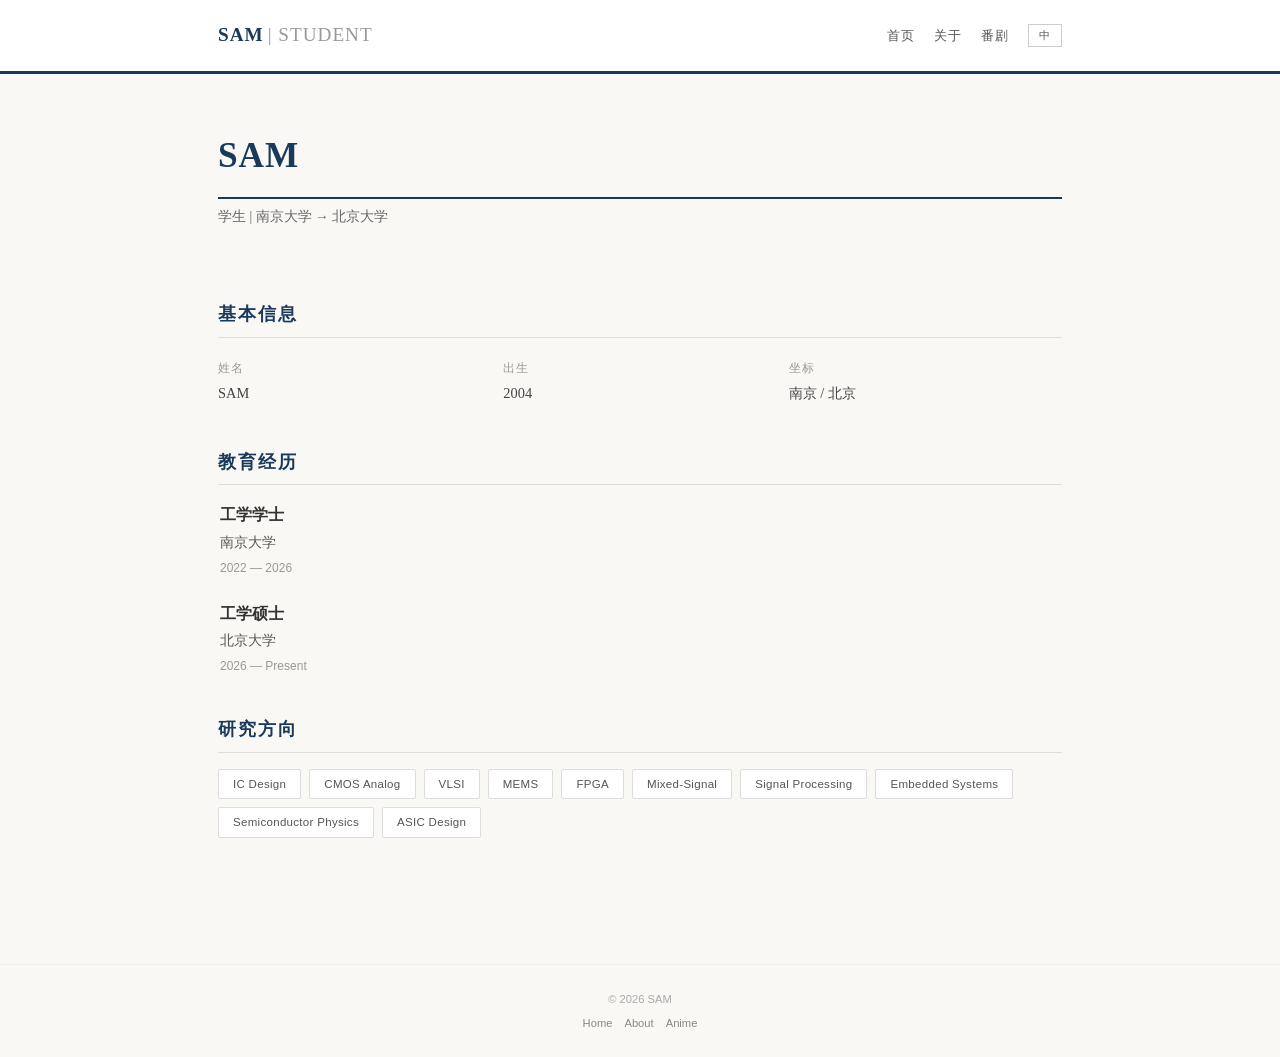
==== about.html @ 3e4a6394 "Add files via upload first upload" ====
﻿<!DOCTYPE html>
<html lang="zh-CN">
<head>
<meta charset="UTF-8">
<meta name="viewport" content="width=device-width, initial-scale=1.0">
<title data-i18n="page_title">SAM | About</title>
<style>
*,*::before,*::after{margin:0;padding:0;box-sizing:border-box}
html{scroll-behavior:smooth}
body{font-family:Georgia,'Times New Roman','Noto Serif SC',serif;background:#faf8f5;color:#2c2c2c;min-height:100vh;line-height:1.8}
::selection{background:#1a3a5c22;color:#1a3a5c}
.top-bar{background:#fff;border-bottom:3px solid #1a3a5c;padding:18px 0;position:sticky;top:0;z-index:100}
.top-bar .inner{max-width:900px;margin:0 auto;padding:0 28px;display:flex;justify-content:space-between;align-items:center}
.top-bar .name{font-size:1.2rem;font-weight:700;color:#1a3a5c;letter-spacing:1px;text-transform:uppercase}
.top-bar .nav{display:flex;gap:20px;align-items:center}
.top-bar .nav a{color:#555;text-decoration:none;font-size:0.8rem;letter-spacing:0.5px;text-transform:uppercase;transition:color 0.2s;font-family:'Helvetica Neue',Arial,sans-serif}
.top-bar .nav a:hover{color:#1a3a5c}
.lang-btn{background:none;border:1px solid #ccc;color:#555;padding:3px 10px;font-family:'Helvetica Neue',Arial,sans-serif;font-size:0.7rem;letter-spacing:1px;cursor:pointer;transition:all 0.2s;text-transform:uppercase}
.lang-btn:hover{border-color:#1a3a5c;color:#1a3a5c}
.hero{max-width:900px;margin:0 auto;padding:50px 28px 30px}
.hero h1{font-size:2.2rem;font-weight:700;color:#1a3a5c;letter-spacing:1px;border-bottom:2px solid #1a3a5c;padding-bottom:10px;margin-bottom:6px}
.hero .affil{font-size:0.85rem;color:#666;margin-bottom:4px}
.content{max-width:900px;margin:0 auto;padding:0 28px 60px}
.section{margin:36px 0}
.section h2{font-size:1.1rem;font-weight:700;color:#1a3a5c;text-transform:uppercase;letter-spacing:2px;border-bottom:1px solid #ddd;padding-bottom:6px;margin-bottom:16px}
.edu-item{margin-bottom:20px;padding-left:2px}
.edu-item .degree{font-weight:700;font-size:1rem;color:#333}
.edu-item .school{font-size:0.9rem;color:#555}
.edu-item .period{font-size:0.75rem;color:#999;font-family:'Helvetica Neue',Arial,sans-serif;margin-top:2px}
.badges{display:flex;flex-wrap:wrap;gap:8px;margin:8px 0}
.badge{padding:4px 14px;border:1px solid #ddd;border-radius:2px;font-family:'Helvetica Neue',Arial,sans-serif;font-size:0.72rem;color:#555;transition:all 0.2s;background:#fff;letter-spacing:0.3px}
.badge:hover{border-color:#1a3a5c;color:#1a3a5c;background:#f0f4f8}
.profile-grid{display:grid;grid-template-columns:repeat(auto-fit,minmax(200px,1fr));gap:12px;margin:4px 0 8px}
.profile-item{padding:4px 0}
.profile-item .label{font-size:0.72rem;color:#999;text-transform:uppercase;letter-spacing:1px;font-family:'Helvetica Neue',Arial,sans-serif}
.profile-item .value{font-size:0.9rem;color:#444;margin-top:2px}
footer{text-align:center;padding:24px 0;margin-top:30px;border-top:1px solid #eee;color:#aaa;font-size:0.7rem;font-family:'Helvetica Neue',Arial,sans-serif}
footer a{color:#888;text-decoration:none;margin:0 6px}
footer a:hover{color:#1a3a5c}
@media(max-width:600px){.top-bar .inner{flex-direction:column;gap:10px}.hero h1{font-size:1.6rem}}
</style>
</head>
<body>
<div class="top-bar">
  <div class="inner">
    <div class="name">SAM<span style="font-weight:300;color:#999;margin-left:4px">| Student</span></div>
    <div class="nav">
      <a href="index.html" data-i18n="nav_home">Home</a>
      <a href="about.html" data-i18n="nav_about">About</a>
      <a href="anime.html" data-i18n="nav_anime">Anime</a>
      <button class="lang-btn" id="langToggle">中</button>
    </div>
  </div>
</div>

<div class="hero">
  <h1 data-i18n="hero_name">SAM</h1>
  <div class="affil" data-i18n="hero_affil">Student | Nanjing University → Peking University</div>
</div>

<div class="content">
  <div class="section">
    <h2 data-i18n="sec_profile">Profile</h2>
    <div class="profile-grid">
      <div class="profile-item"><div class="label" data-i18n="pro_name_label">Name</div><div class="value">SAM</div></div>
      <div class="profile-item"><div class="label" data-i18n="pro_birth_label">Date of Birth</div><div class="value">2004</div></div>
      <div class="profile-item"><div class="label" data-i18n="pro_loc_label">Location</div><div class="value" data-i18n="pro_loc_val">Nanjing / Beijing</div></div>
    </div>
  </div>

  <div class="section">
    <h2 data-i18n="sec_edu">Education</h2>
    <div class="edu-item">
      <div class="degree" data-i18n="edu1_title">工学学士</div>
      <div class="school" data-i18n="edu1_school">南京大学</div>
      <div class="period">2022 — 2026</div>
    </div>
    <div class="edu-item">
      <div class="degree" data-i18n="edu2_title">工学硕士</div>
      <div class="school" data-i18n="edu2_school">北京大学</div>
      <div class="period">2026 — Present</div>
    </div>
  </div>

  <div class="section">
    <h2 data-i18n="sec_research">Research Interests</h2>
    <div class="badges">
      <span class="badge">IC Design</span><span class="badge">CMOS Analog</span><span class="badge">VLSI</span>
      <span class="badge">MEMS</span><span class="badge">FPGA</span><span class="badge">Mixed-Signal</span>
      <span class="badge">Signal Processing</span><span class="badge">Embedded Systems</span>
      <span class="badge">Semiconductor Physics</span><span class="badge">ASIC Design</span>
    </div>
  </div>
</div>

<footer>
  <p>&copy; 2026 SAM</p>
  <p style="margin-top:4px"><a href="index.html">Home</a><a href="about.html">About</a><a href="anime.html">Anime</a></p>
</footer>

<script>
const i18n={
  zh:{page_title:'SAM | 关于',nav_home:'首页',nav_about:'关于',nav_anime:'番剧',
    hero_name:'SAM',hero_affil:'学生 | 南京大学 → 北京大学',
    sec_profile:'基本信息',pro_name_label:'姓名',pro_birth_label:'出生',pro_loc_label:'坐标',pro_loc_val:'南京 / 北京',
    sec_edu:'教育经历',edu1_title:'工学学士',edu1_school:'南京大学',edu2_title:'工学硕士',edu2_school:'北京大学',
    sec_research:'研究方向'},
  en:{page_title:'SAM | About',nav_home:'Home',nav_about:'About',nav_anime:'Anime',
    hero_name:'SAM',hero_affil:'Student | Nanjing University → Peking University',
    sec_profile:'Profile',pro_name_label:'Name',pro_birth_label:'Date of Birth',pro_loc_label:'Location',pro_loc_val:'Nanjing / Beijing',
    sec_edu:'Education',edu1_title:'B.Eng.',edu1_school:'Nanjing University',edu2_title:'M.Eng.',edu2_school:'Peking University',
    sec_research:'Research Interests'}
};
function applyLang(l){localStorage.setItem('sam_lang',l);document.getElementById('langToggle').textContent=l==='zh'?'中':'EN';document.querySelectorAll('[data-i18n]').forEach(el=>{const k=el.dataset.i18n;if(i18n[l]&&i18n[l][k]) el.innerHTML=i18n[l][k]})}
const sl=localStorage.getItem('sam_lang')||'zh';document.getElementById('langToggle').textContent=sl==='zh'?'中':'EN';
document.getElementById('langToggle').addEventListener('click',()=>{const c=localStorage.getItem('sam_lang')||'zh';applyLang(c==='zh'?'en':'zh')});
setTimeout(()=>applyLang(sl),10);
</script>
</body>
</html>
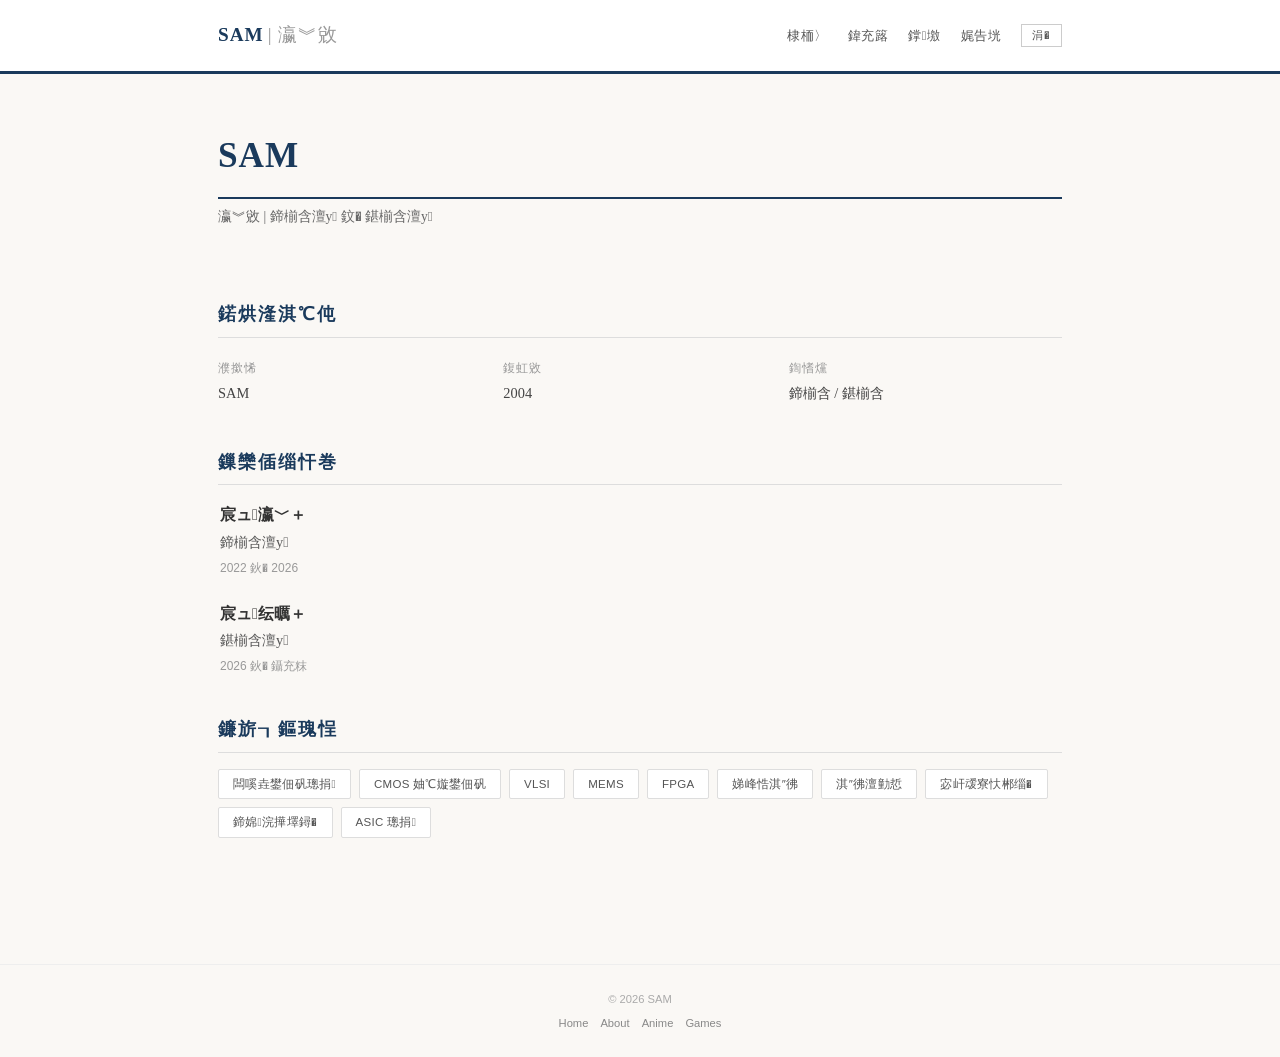
==== commit 3620c68c: "Update about.html" ====
--- a/about.html
+++ b/about.html
@@ -1,120 +1,121 @@
-﻿<!DOCTYPE html>
-<html lang="zh-CN">
-<head>
-<meta charset="UTF-8">
-<meta name="viewport" content="width=device-width, initial-scale=1.0">
-<title data-i18n="page_title">SAM | About</title>
-<style>
-*,*::before,*::after{margin:0;padding:0;box-sizing:border-box}
-html{scroll-behavior:smooth}
-body{font-family:Georgia,'Times New Roman','Noto Serif SC',serif;background:#faf8f5;color:#2c2c2c;min-height:100vh;line-height:1.8}
-::selection{background:#1a3a5c22;color:#1a3a5c}
-.top-bar{background:#fff;border-bottom:3px solid #1a3a5c;padding:18px 0;position:sticky;top:0;z-index:100}
-.top-bar .inner{max-width:900px;margin:0 auto;padding:0 28px;display:flex;justify-content:space-between;align-items:center}
-.top-bar .name{font-size:1.2rem;font-weight:700;color:#1a3a5c;letter-spacing:1px;text-transform:uppercase}
-.top-bar .nav{display:flex;gap:20px;align-items:center}
-.top-bar .nav a{color:#555;text-decoration:none;font-size:0.8rem;letter-spacing:0.5px;text-transform:uppercase;transition:color 0.2s;font-family:'Helvetica Neue',Arial,sans-serif}
-.top-bar .nav a:hover{color:#1a3a5c}
-.lang-btn{background:none;border:1px solid #ccc;color:#555;padding:3px 10px;font-family:'Helvetica Neue',Arial,sans-serif;font-size:0.7rem;letter-spacing:1px;cursor:pointer;transition:all 0.2s;text-transform:uppercase}
-.lang-btn:hover{border-color:#1a3a5c;color:#1a3a5c}
-.hero{max-width:900px;margin:0 auto;padding:50px 28px 30px}
-.hero h1{font-size:2.2rem;font-weight:700;color:#1a3a5c;letter-spacing:1px;border-bottom:2px solid #1a3a5c;padding-bottom:10px;margin-bottom:6px}
-.hero .affil{font-size:0.85rem;color:#666;margin-bottom:4px}
-.content{max-width:900px;margin:0 auto;padding:0 28px 60px}
-.section{margin:36px 0}
-.section h2{font-size:1.1rem;font-weight:700;color:#1a3a5c;text-transform:uppercase;letter-spacing:2px;border-bottom:1px solid #ddd;padding-bottom:6px;margin-bottom:16px}
-.edu-item{margin-bottom:20px;padding-left:2px}
-.edu-item .degree{font-weight:700;font-size:1rem;color:#333}
-.edu-item .school{font-size:0.9rem;color:#555}
-.edu-item .period{font-size:0.75rem;color:#999;font-family:'Helvetica Neue',Arial,sans-serif;margin-top:2px}
-.badges{display:flex;flex-wrap:wrap;gap:8px;margin:8px 0}
-.badge{padding:4px 14px;border:1px solid #ddd;border-radius:2px;font-family:'Helvetica Neue',Arial,sans-serif;font-size:0.72rem;color:#555;transition:all 0.2s;background:#fff;letter-spacing:0.3px}
-.badge:hover{border-color:#1a3a5c;color:#1a3a5c;background:#f0f4f8}
-.profile-grid{display:grid;grid-template-columns:repeat(auto-fit,minmax(200px,1fr));gap:12px;margin:4px 0 8px}
-.profile-item{padding:4px 0}
-.profile-item .label{font-size:0.72rem;color:#999;text-transform:uppercase;letter-spacing:1px;font-family:'Helvetica Neue',Arial,sans-serif}
-.profile-item .value{font-size:0.9rem;color:#444;margin-top:2px}
-footer{text-align:center;padding:24px 0;margin-top:30px;border-top:1px solid #eee;color:#aaa;font-size:0.7rem;font-family:'Helvetica Neue',Arial,sans-serif}
-footer a{color:#888;text-decoration:none;margin:0 6px}
-footer a:hover{color:#1a3a5c}
-@media(max-width:600px){.top-bar .inner{flex-direction:column;gap:10px}.hero h1{font-size:1.6rem}}
-</style>
-</head>
-<body>
-<div class="top-bar">
-  <div class="inner">
-    <div class="name">SAM<span style="font-weight:300;color:#999;margin-left:4px">| Student</span></div>
-    <div class="nav">
-      <a href="index.html" data-i18n="nav_home">Home</a>
-      <a href="about.html" data-i18n="nav_about">About</a>
-      <a href="anime.html" data-i18n="nav_anime">Anime</a>
-      <button class="lang-btn" id="langToggle">中</button>
-    </div>
-  </div>
-</div>
-
-<div class="hero">
-  <h1 data-i18n="hero_name">SAM</h1>
-  <div class="affil" data-i18n="hero_affil">Student | Nanjing University → Peking University</div>
-</div>
-
-<div class="content">
-  <div class="section">
-    <h2 data-i18n="sec_profile">Profile</h2>
-    <div class="profile-grid">
-      <div class="profile-item"><div class="label" data-i18n="pro_name_label">Name</div><div class="value">SAM</div></div>
-      <div class="profile-item"><div class="label" data-i18n="pro_birth_label">Date of Birth</div><div class="value">2004</div></div>
-      <div class="profile-item"><div class="label" data-i18n="pro_loc_label">Location</div><div class="value" data-i18n="pro_loc_val">Nanjing / Beijing</div></div>
-    </div>
-  </div>
-
-  <div class="section">
-    <h2 data-i18n="sec_edu">Education</h2>
-    <div class="edu-item">
-      <div class="degree" data-i18n="edu1_title">工学学士</div>
-      <div class="school" data-i18n="edu1_school">南京大学</div>
-      <div class="period">2022 — 2026</div>
-    </div>
-    <div class="edu-item">
-      <div class="degree" data-i18n="edu2_title">工学硕士</div>
-      <div class="school" data-i18n="edu2_school">北京大学</div>
-      <div class="period">2026 — Present</div>
-    </div>
-  </div>
-
-  <div class="section">
-    <h2 data-i18n="sec_research">Research Interests</h2>
-    <div class="badges">
-      <span class="badge">IC Design</span><span class="badge">CMOS Analog</span><span class="badge">VLSI</span>
-      <span class="badge">MEMS</span><span class="badge">FPGA</span><span class="badge">Mixed-Signal</span>
-      <span class="badge">Signal Processing</span><span class="badge">Embedded Systems</span>
-      <span class="badge">Semiconductor Physics</span><span class="badge">ASIC Design</span>
-    </div>
-  </div>
-</div>
-
-<footer>
-  <p>&copy; 2026 SAM</p>
-  <p style="margin-top:4px"><a href="index.html">Home</a><a href="about.html">About</a><a href="anime.html">Anime</a></p>
-</footer>
-
-<script>
-const i18n={
-  zh:{page_title:'SAM | 关于',nav_home:'首页',nav_about:'关于',nav_anime:'番剧',
-    hero_name:'SAM',hero_affil:'学生 | 南京大学 → 北京大学',
-    sec_profile:'基本信息',pro_name_label:'姓名',pro_birth_label:'出生',pro_loc_label:'坐标',pro_loc_val:'南京 / 北京',
-    sec_edu:'教育经历',edu1_title:'工学学士',edu1_school:'南京大学',edu2_title:'工学硕士',edu2_school:'北京大学',
-    sec_research:'研究方向'},
-  en:{page_title:'SAM | About',nav_home:'Home',nav_about:'About',nav_anime:'Anime',
-    hero_name:'SAM',hero_affil:'Student | Nanjing University → Peking University',
-    sec_profile:'Profile',pro_name_label:'Name',pro_birth_label:'Date of Birth',pro_loc_label:'Location',pro_loc_val:'Nanjing / Beijing',
-    sec_edu:'Education',edu1_title:'B.Eng.',edu1_school:'Nanjing University',edu2_title:'M.Eng.',edu2_school:'Peking University',
-    sec_research:'Research Interests'}
-};
-function applyLang(l){localStorage.setItem('sam_lang',l);document.getElementById('langToggle').textContent=l==='zh'?'中':'EN';document.querySelectorAll('[data-i18n]').forEach(el=>{const k=el.dataset.i18n;if(i18n[l]&&i18n[l][k]) el.innerHTML=i18n[l][k]})}
-const sl=localStorage.getItem('sam_lang')||'zh';document.getElementById('langToggle').textContent=sl==='zh'?'中':'EN';
-document.getElementById('langToggle').addEventListener('click',()=>{const c=localStorage.getItem('sam_lang')||'zh';applyLang(c==='zh'?'en':'zh')});
-setTimeout(()=>applyLang(sl),10);
-</script>
-</body>
+<!DOCTYPE html>
+<html lang="zh-CN">
+<head>
+<meta charset="UTF-8">
+<meta name="viewport" content="width=device-width, initial-scale=1.0">
+<title data-i18n="page_title">SAM | About</title>
+<style>
+*,*::before,*::after{margin:0;padding:0;box-sizing:border-box}
+html{scroll-behavior:smooth}
+body{font-family:Georgia,'Times New Roman','Noto Serif SC',serif;background:#faf8f5;color:#2c2c2c;min-height:100vh;line-height:1.8}
+::selection{background:#1a3a5c22;color:#1a3a5c}
+.top-bar{background:#fff;border-bottom:3px solid #1a3a5c;padding:18px 0;position:sticky;top:0;z-index:100}
+.top-bar .inner{max-width:900px;margin:0 auto;padding:0 28px;display:flex;justify-content:space-between;align-items:center}
+.top-bar .name{font-size:1.2rem;font-weight:700;color:#1a3a5c;letter-spacing:1px;text-transform:uppercase}
+.top-bar .nav{display:flex;gap:20px;align-items:center}
+.top-bar .nav a{color:#555;text-decoration:none;font-size:0.8rem;letter-spacing:0.5px;text-transform:uppercase;transition:color 0.2s;font-family:'Helvetica Neue',Arial,sans-serif}
+.top-bar .nav a:hover{color:#1a3a5c}
+.lang-btn{background:none;border:1px solid #ccc;color:#555;padding:3px 10px;font-family:'Helvetica Neue',Arial,sans-serif;font-size:0.7rem;letter-spacing:1px;cursor:pointer;transition:all 0.2s;text-transform:uppercase}
+.lang-btn:hover{border-color:#1a3a5c;color:#1a3a5c}
+.hero{max-width:900px;margin:0 auto;padding:50px 28px 30px}
+.hero h1{font-size:2.2rem;font-weight:700;color:#1a3a5c;letter-spacing:1px;border-bottom:2px solid #1a3a5c;padding-bottom:10px;margin-bottom:6px}
+.hero .affil{font-size:0.85rem;color:#666;margin-bottom:4px}
+.content{max-width:900px;margin:0 auto;padding:0 28px 60px}
+.section{margin:36px 0}
+.section h2{font-size:1.1rem;font-weight:700;color:#1a3a5c;text-transform:uppercase;letter-spacing:2px;border-bottom:1px solid #ddd;padding-bottom:6px;margin-bottom:16px}
+.edu-item{margin-bottom:20px;padding-left:2px}
+.edu-item .degree{font-weight:700;font-size:1rem;color:#333}
+.edu-item .school{font-size:0.9rem;color:#555}
+.edu-item .period{font-size:0.75rem;color:#999;font-family:'Helvetica Neue',Arial,sans-serif;margin-top:2px}
+.badges{display:flex;flex-wrap:wrap;gap:8px;margin:8px 0}
+.badge{padding:4px 14px;border:1px solid #ddd;border-radius:2px;font-family:'Helvetica Neue',Arial,sans-serif;font-size:0.72rem;color:#555;transition:all 0.2s;background:#fff;letter-spacing:0.3px}
+.badge:hover{border-color:#1a3a5c;color:#1a3a5c;background:#f0f4f8}
+.profile-grid{display:grid;grid-template-columns:repeat(auto-fit,minmax(200px,1fr));gap:12px;margin:4px 0 8px}
+.profile-item{padding:4px 0}
+.profile-item .label{font-size:0.72rem;color:#999;text-transform:uppercase;letter-spacing:1px;font-family:'Helvetica Neue',Arial,sans-serif}
+.profile-item .value{font-size:0.9rem;color:#444;margin-top:2px}
+footer{text-align:center;padding:24px 0;margin-top:30px;border-top:1px solid #eee;color:#aaa;font-size:0.7rem;font-family:'Helvetica Neue',Arial,sans-serif}
+footer a{color:#888;text-decoration:none;margin:0 6px}
+footer a:hover{color:#1a3a5c}
+@media(max-width:600px){.top-bar .inner{flex-direction:column;gap:10px}.hero h1{font-size:1.6rem}}
+</style>
+</head>
+<body>
+<div class="top-bar">
+  <div class="inner">
+    <div class="name">SAM<span style="font-weight:300;color:#999;margin-left:4px">| <span data-i18n="top_student">Student</span></span></div>
+    <div class="nav">
+      <a href="index.html" data-i18n="nav_home">Home</a>
+      <a href="about.html" data-i18n="nav_about">About</a>
+      <a href="anime.html" data-i18n="nav_anime">Anime</a>
+      <a href="games.html" data-i18n="nav_games">Games</a>
+      <button class="lang-btn" id="langToggle">涓�</button>
+    </div>
+  </div>
+</div>
+
+<div class="hero">
+  <h1 data-i18n="hero_name">SAM</h1>
+  <div class="affil" data-i18n="hero_affil">Student | Nanjing University 鈫� Peking University</div>
+</div>
+
+<div class="content">
+  <div class="section">
+    <h2 data-i18n="sec_profile">Profile</h2>
+    <div class="profile-grid">
+      <div class="profile-item"><div class="label" data-i18n="pro_name_label">Name</div><div class="value">SAM</div></div>
+      <div class="profile-item"><div class="label" data-i18n="pro_birth_label">Date of Birth</div><div class="value">2004</div></div>
+      <div class="profile-item"><div class="label" data-i18n="pro_loc_label">Location</div><div class="value" data-i18n="pro_loc_val">Nanjing / Beijing</div></div>
+    </div>
+  </div>
+
+  <div class="section">
+    <h2 data-i18n="sec_edu">Education</h2>
+    <div class="edu-item">
+      <div class="degree" data-i18n="edu1_title">宸ュ瀛﹀＋</div>
+      <div class="school" data-i18n="edu1_school">鍗椾含澶у</div>
+      <div class="period">2022 鈥� 2026</div>
+    </div>
+    <div class="edu-item">
+      <div class="degree" data-i18n="edu2_title">宸ュ纭曞＋</div>
+      <div class="school" data-i18n="edu2_school">鍖椾含澶у</div>
+      <div class="period">2026 鈥� <span data-i18n="edu2_period_present">鑷充粖</span></div>
+    </div>
+  </div>
+
+  <div class="section">
+    <h2 data-i18n="sec_research">Research Interests</h2>
+    <div class="badges">
+      <span class="badge" data-i18n="badge_ic">IC Design</span><span class="badge" data-i18n="badge_cmos">CMOS Analog</span><span class="badge" data-i18n="badge_vlsi">VLSI</span>
+      <span class="badge" data-i18n="badge_mems">MEMS</span><span class="badge" data-i18n="badge_fpga">FPGA</span><span class="badge" data-i18n="badge_mixed">Mixed-Signal</span>
+      <span class="badge" data-i18n="badge_signal">Signal Processing</span><span class="badge" data-i18n="badge_embedded">Embedded Systems</span>
+      <span class="badge" data-i18n="badge_semi">Semiconductor Physics</span><span class="badge" data-i18n="badge_asic">ASIC Design</span>
+    </div>
+  </div>
+</div>
+
+<footer>
+  <p>&copy; 2026 SAM</p>
+  <p style="margin-top:4px"><a href="index.html">Home</a><a href="about.html">About</a><a href="anime.html">Anime</a><a href="games.html">Games</a></p>
+</footer>
+
+<script>
+const i18n={
+  zh:{page_title:'SAM | 鍏充簬',nav_home:'棣栭〉',nav_about:'鍏充簬',nav_anime:'鐣墽',nav_games:'娓告垙',
+    hero_name:'SAM',hero_affil:'瀛︾敓 | 鍗椾含澶у 鈫� 鍖椾含澶у',
+    sec_profile:'鍩烘湰淇℃伅',pro_name_label:'濮撳悕',pro_birth_label:'鍑虹敓',pro_loc_label:'鍧愭爣',pro_loc_val:'鍗椾含 / 鍖椾含',
+    sec_edu:'鏁欒偛缁忓巻',edu1_title:'宸ュ瀛﹀＋',edu1_school:'鍗椾含澶у',edu2_title:'宸ュ纭曞＋',edu2_school:'鍖椾含澶у',
+    sec_research:'鐮旂┒鏂瑰悜',top_student:'瀛︾敓',badge_ic:'闆嗘垚鐢佃矾璁捐',badge_cmos:'CMOS 妯℃嫙鐢佃矾',badge_vlsi:'VLSI',badge_mems:'MEMS',badge_fpga:'FPGA',badge_mixed:'娣峰悎淇″彿',badge_signal:'淇″彿澶勭悊',badge_embedded:'宓屽叆寮忕郴缁�',badge_semi:'鍗婂浣撶墿鐞�',badge_asic:'ASIC 璁捐',edu2_period_present:'鑷充粖'},
+  en:{page_title:'SAM | About',nav_home:'Home',nav_about:'About',nav_anime:'Anime',nav_games:'Games',
+    hero_name:'SAM',hero_affil:'Student | Nanjing University 鈫� Peking University',
+    sec_profile:'Profile',pro_name_label:'Name',pro_birth_label:'Date of Birth',pro_loc_label:'Location',pro_loc_val:'Nanjing / Beijing',
+    sec_edu:'Education',edu1_title:'B.Eng.',edu1_school:'Nanjing University',edu2_title:'M.Eng.',edu2_school:'Peking University',
+    sec_research:'Research Interests',top_student:'Student',badge_ic:'IC Design',badge_cmos:'CMOS Analog',badge_vlsi:'VLSI',badge_mems:'MEMS',badge_fpga:'FPGA',badge_mixed:'Mixed-Signal',badge_signal:'Signal Processing',badge_embedded:'Embedded Systems',badge_semi:'Semiconductor Physics',badge_asic:'ASIC Design',edu2_period_present:'Present'}
+};
+function applyLang(l){localStorage.setItem('sam_lang',l);document.getElementById('langToggle').textContent=l==='zh'?'涓�':'EN';document.querySelectorAll('[data-i18n]').forEach(el=>{const k=el.dataset.i18n;if(i18n[l]&&i18n[l][k]) el.innerHTML=i18n[l][k]})}
+const sl=localStorage.getItem('sam_lang')||'zh';document.getElementById('langToggle').textContent=sl==='zh'?'涓�':'EN';
+document.getElementById('langToggle').addEventListener('click',()=>{const c=localStorage.getItem('sam_lang')||'zh';applyLang(c==='zh'?'en':'zh')});
+setTimeout(()=>applyLang(sl),10);
+</script>
+</body>
 </html>
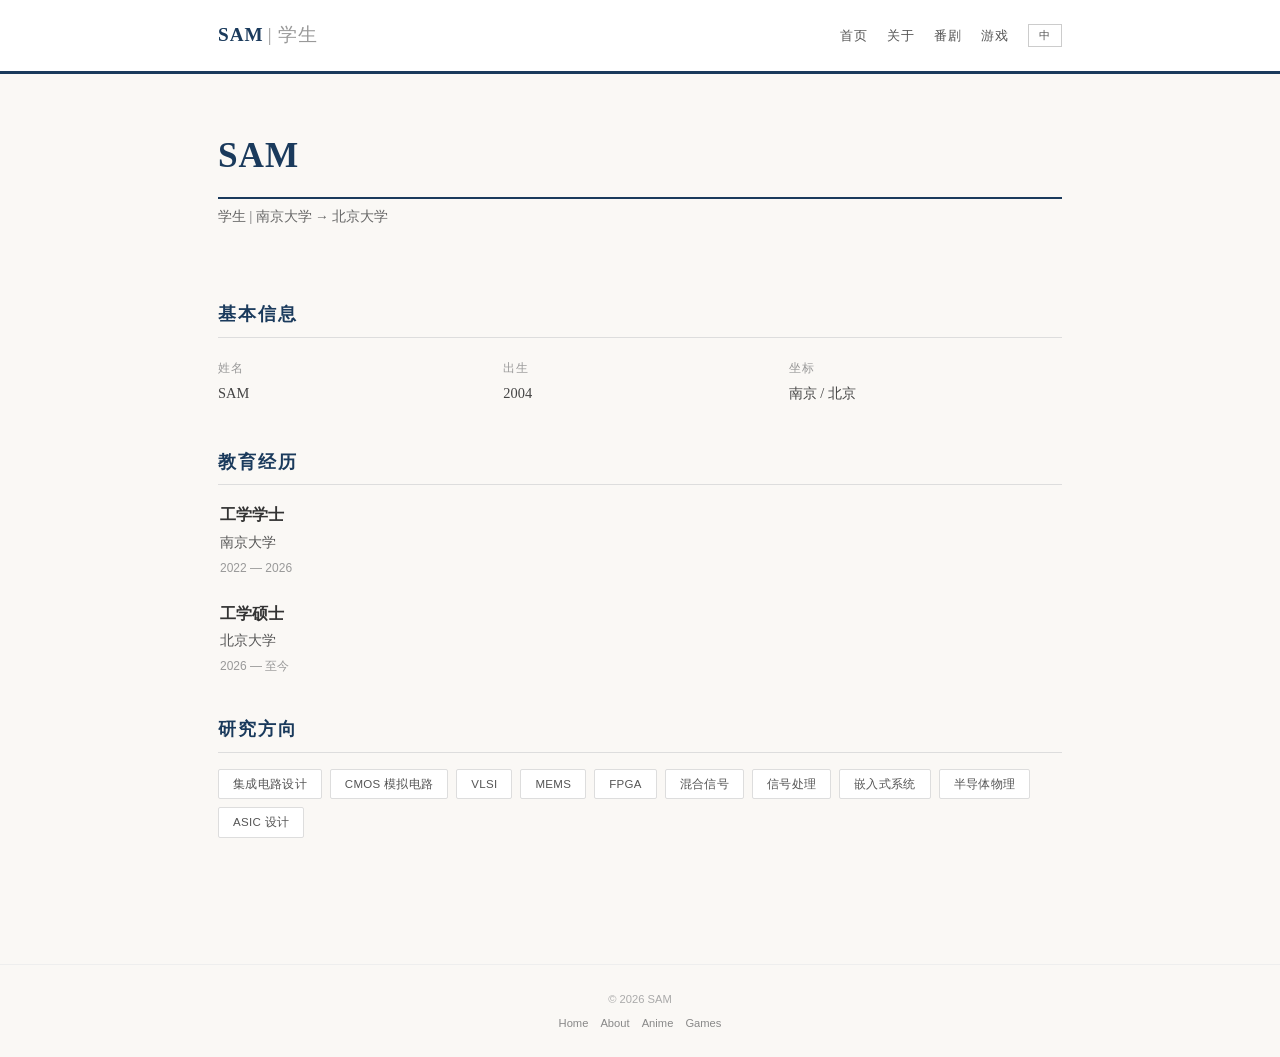
==== commit ea323099: "Update about.html" ====
--- a/about.html
+++ b/about.html
@@ -49,14 +49,14 @@
       <a href="about.html" data-i18n="nav_about">About</a>
       <a href="anime.html" data-i18n="nav_anime">Anime</a>
       <a href="games.html" data-i18n="nav_games">Games</a>
-      <button class="lang-btn" id="langToggle">涓�</button>
+      <button class="lang-btn" id="langToggle">中</button>
     </div>
   </div>
 </div>
 
 <div class="hero">
   <h1 data-i18n="hero_name">SAM</h1>
-  <div class="affil" data-i18n="hero_affil">Student | Nanjing University 鈫� Peking University</div>
+  <div class="affil" data-i18n="hero_affil">Student | Nanjing University → Peking University</div>
 </div>
 
 <div class="content">
@@ -72,14 +72,14 @@
   <div class="section">
     <h2 data-i18n="sec_edu">Education</h2>
     <div class="edu-item">
-      <div class="degree" data-i18n="edu1_title">宸ュ瀛﹀＋</div>
-      <div class="school" data-i18n="edu1_school">鍗椾含澶у</div>
-      <div class="period">2022 鈥� 2026</div>
+      <div class="degree" data-i18n="edu1_title">工学学士</div>
+      <div class="school" data-i18n="edu1_school">南京大学</div>
+      <div class="period">2022 — 2026</div>
     </div>
     <div class="edu-item">
-      <div class="degree" data-i18n="edu2_title">宸ュ纭曞＋</div>
-      <div class="school" data-i18n="edu2_school">鍖椾含澶у</div>
-      <div class="period">2026 鈥� <span data-i18n="edu2_period_present">鑷充粖</span></div>
+      <div class="degree" data-i18n="edu2_title">工学硕士</div>
+      <div class="school" data-i18n="edu2_school">北京大学</div>
+      <div class="period">2026 — <span data-i18n="edu2_period_present">至今</span></div>
     </div>
   </div>
 
@@ -101,19 +101,19 @@
 
 <script>
 const i18n={
-  zh:{page_title:'SAM | 鍏充簬',nav_home:'棣栭〉',nav_about:'鍏充簬',nav_anime:'鐣墽',nav_games:'娓告垙',
-    hero_name:'SAM',hero_affil:'瀛︾敓 | 鍗椾含澶у 鈫� 鍖椾含澶у',
-    sec_profile:'鍩烘湰淇℃伅',pro_name_label:'濮撳悕',pro_birth_label:'鍑虹敓',pro_loc_label:'鍧愭爣',pro_loc_val:'鍗椾含 / 鍖椾含',
-    sec_edu:'鏁欒偛缁忓巻',edu1_title:'宸ュ瀛﹀＋',edu1_school:'鍗椾含澶у',edu2_title:'宸ュ纭曞＋',edu2_school:'鍖椾含澶у',
-    sec_research:'鐮旂┒鏂瑰悜',top_student:'瀛︾敓',badge_ic:'闆嗘垚鐢佃矾璁捐',badge_cmos:'CMOS 妯℃嫙鐢佃矾',badge_vlsi:'VLSI',badge_mems:'MEMS',badge_fpga:'FPGA',badge_mixed:'娣峰悎淇″彿',badge_signal:'淇″彿澶勭悊',badge_embedded:'宓屽叆寮忕郴缁�',badge_semi:'鍗婂浣撶墿鐞�',badge_asic:'ASIC 璁捐',edu2_period_present:'鑷充粖'},
+  zh:{page_title:'SAM | 关于',nav_home:'首页',nav_about:'关于',nav_anime:'番剧',nav_games:'游戏',
+    hero_name:'SAM',hero_affil:'学生 | 南京大学 → 北京大学',
+    sec_profile:'基本信息',pro_name_label:'姓名',pro_birth_label:'出生',pro_loc_label:'坐标',pro_loc_val:'南京 / 北京',
+    sec_edu:'教育经历',edu1_title:'工学学士',edu1_school:'南京大学',edu2_title:'工学硕士',edu2_school:'北京大学',
+    sec_research:'研究方向',top_student:'学生',badge_ic:'集成电路设计',badge_cmos:'CMOS 模拟电路',badge_vlsi:'VLSI',badge_mems:'MEMS',badge_fpga:'FPGA',badge_mixed:'混合信号',badge_signal:'信号处理',badge_embedded:'嵌入式系统',badge_semi:'半导体物理',badge_asic:'ASIC 设计',edu2_period_present:'至今'},
   en:{page_title:'SAM | About',nav_home:'Home',nav_about:'About',nav_anime:'Anime',nav_games:'Games',
-    hero_name:'SAM',hero_affil:'Student | Nanjing University 鈫� Peking University',
+    hero_name:'SAM',hero_affil:'Student | Nanjing University → Peking University',
     sec_profile:'Profile',pro_name_label:'Name',pro_birth_label:'Date of Birth',pro_loc_label:'Location',pro_loc_val:'Nanjing / Beijing',
     sec_edu:'Education',edu1_title:'B.Eng.',edu1_school:'Nanjing University',edu2_title:'M.Eng.',edu2_school:'Peking University',
     sec_research:'Research Interests',top_student:'Student',badge_ic:'IC Design',badge_cmos:'CMOS Analog',badge_vlsi:'VLSI',badge_mems:'MEMS',badge_fpga:'FPGA',badge_mixed:'Mixed-Signal',badge_signal:'Signal Processing',badge_embedded:'Embedded Systems',badge_semi:'Semiconductor Physics',badge_asic:'ASIC Design',edu2_period_present:'Present'}
 };
-function applyLang(l){localStorage.setItem('sam_lang',l);document.getElementById('langToggle').textContent=l==='zh'?'涓�':'EN';document.querySelectorAll('[data-i18n]').forEach(el=>{const k=el.dataset.i18n;if(i18n[l]&&i18n[l][k]) el.innerHTML=i18n[l][k]})}
-const sl=localStorage.getItem('sam_lang')||'zh';document.getElementById('langToggle').textContent=sl==='zh'?'涓�':'EN';
+function applyLang(l){localStorage.setItem('sam_lang',l);document.getElementById('langToggle').textContent=l==='zh'?'中':'EN';document.querySelectorAll('[data-i18n]').forEach(el=>{const k=el.dataset.i18n;if(i18n[l]&&i18n[l][k]) el.innerHTML=i18n[l][k]})}
+const sl=localStorage.getItem('sam_lang')||'zh';document.getElementById('langToggle').textContent=sl==='zh'?'中':'EN';
 document.getElementById('langToggle').addEventListener('click',()=>{const c=localStorage.getItem('sam_lang')||'zh';applyLang(c==='zh'?'en':'zh')});
 setTimeout(()=>applyLang(sl),10);
 </script>
